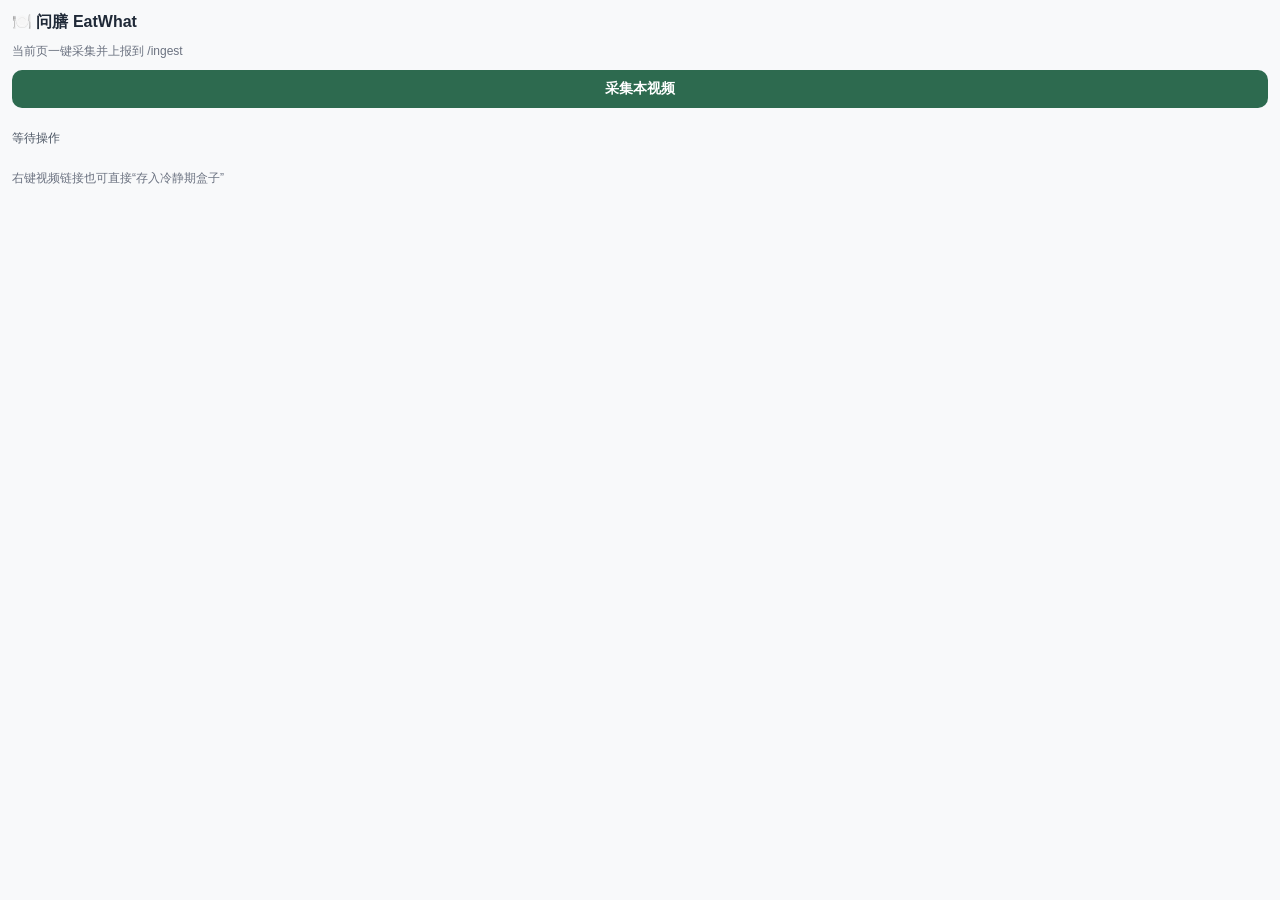
==== extension/popup.html @ 7e2acd3a "feat(前端): 完成W1内容（F1+E1-4）" ====
<!DOCTYPE html>
<html lang="zh-CN">
<head>
  <meta charset="UTF-8">
  <meta name="viewport" content="width=device-width, initial-scale=1.0">
  <title>EatWhat · 问膳扩展</title>
  <style>
    :root {
      --eatwhat-main: #2d6a4f;
      --eatwhat-alert: #c0392b;
      --eatwhat-bg: #f8f9fa;
      --eatwhat-text: #1f2937;
    }

    body {
      margin: 0;
      min-width: 300px;
      background: var(--eatwhat-bg);
      color: var(--eatwhat-text);
      font-family: -apple-system, BlinkMacSystemFont, "Segoe UI", sans-serif;
    }

    .eatwhat-wrap {
      padding: 12px;
      display: flex;
      flex-direction: column;
      gap: 10px;
    }

    .eatwhat-title {
      margin: 0;
      font-size: 16px;
      font-weight: 700;
    }

    .eatwhat-subtitle {
      margin: 0;
      font-size: 12px;
      color: #6b7280;
    }

    .eatwhat-btn {
      border: none;
      border-radius: 10px;
      padding: 10px 12px;
      font-size: 14px;
      font-weight: 600;
      color: #ffffff;
      background: var(--eatwhat-main);
      cursor: pointer;
    }

    .eatwhat-btn:hover {
      background: #25583f;
    }

    .eatwhat-status {
      min-height: 18px;
      font-size: 12px;
    }

    .eatwhat-status-info {
      color: #4b5563;
    }

    .eatwhat-status-success {
      color: var(--eatwhat-main);
    }

    .eatwhat-status-error {
      color: var(--eatwhat-alert);
    }
  </style>
</head>
<body>
  <div class="eatwhat-wrap">
    <h1 class="eatwhat-title">🍽️ 问膳 EatWhat</h1>
    <p class="eatwhat-subtitle">当前页一键采集并上报到 /ingest</p>
    <button id="collect-button" class="eatwhat-btn" type="button">采集本视频</button>
    <p id="status" class="eatwhat-status eatwhat-status-info">等待操作</p>
    <p class="eatwhat-subtitle">右键视频链接也可直接“存入冷静期盒子”</p>
  </div>

  <script src="logger.js"></script>
  <script src="popup.js"></script>
</body>
</html>
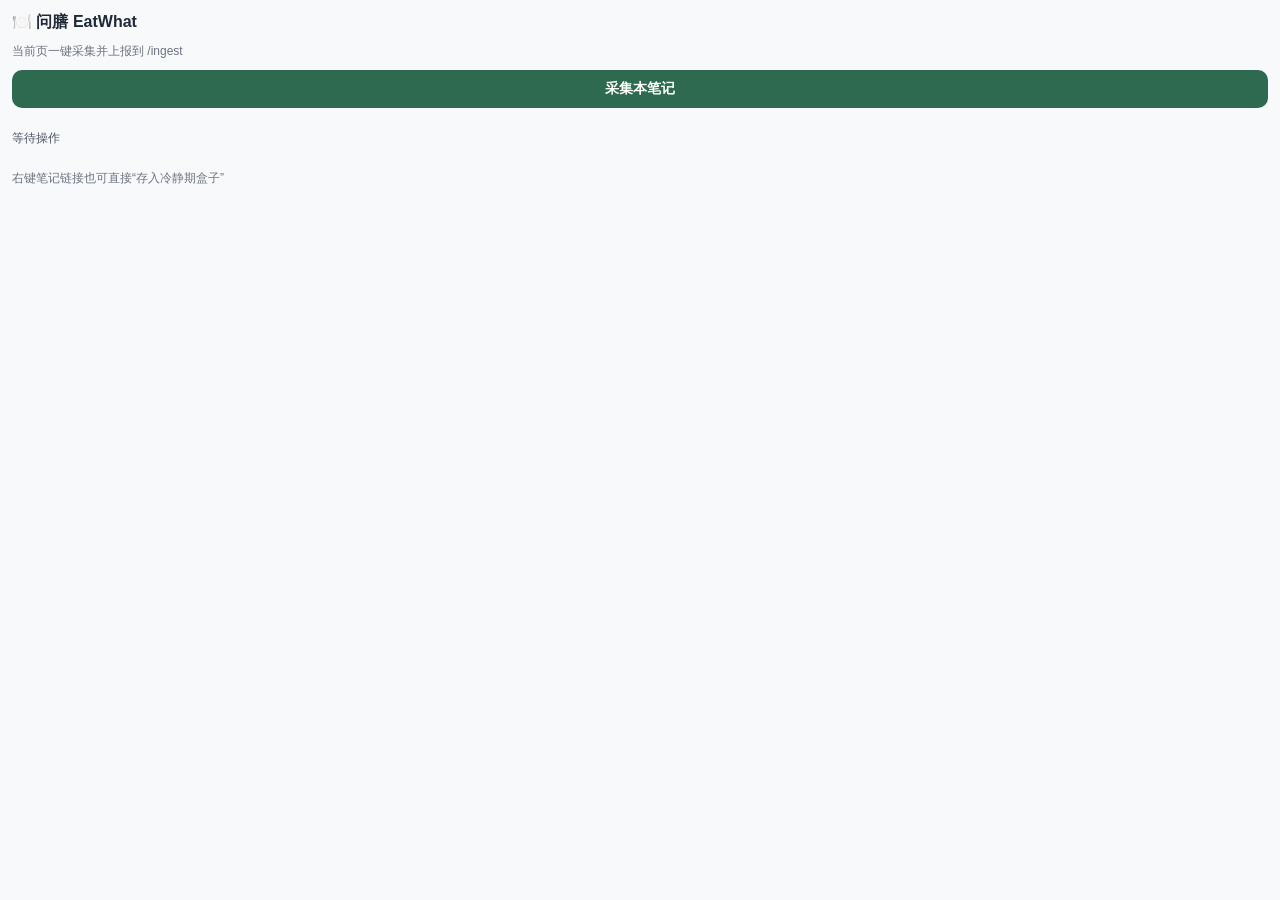
==== commit de30f44b: "feat(扩展):迁移到小红书，点赞/评论数暂时置零，其他正常" ====
--- a/extension/popup.html
+++ b/extension/popup.html
@@ -76,9 +76,9 @@
   <div class="eatwhat-wrap">
     <h1 class="eatwhat-title">🍽️ 问膳 EatWhat</h1>
     <p class="eatwhat-subtitle">当前页一键采集并上报到 /ingest</p>
-    <button id="collect-button" class="eatwhat-btn" type="button">采集本视频</button>
+    <button id="collect-button" class="eatwhat-btn" type="button">采集本笔记</button>
     <p id="status" class="eatwhat-status eatwhat-status-info">等待操作</p>
-    <p class="eatwhat-subtitle">右键视频链接也可直接“存入冷静期盒子”</p>
+    <p class="eatwhat-subtitle">右键笔记链接也可直接“存入冷静期盒子”</p>
   </div>
 
   <script src="logger.js"></script>
